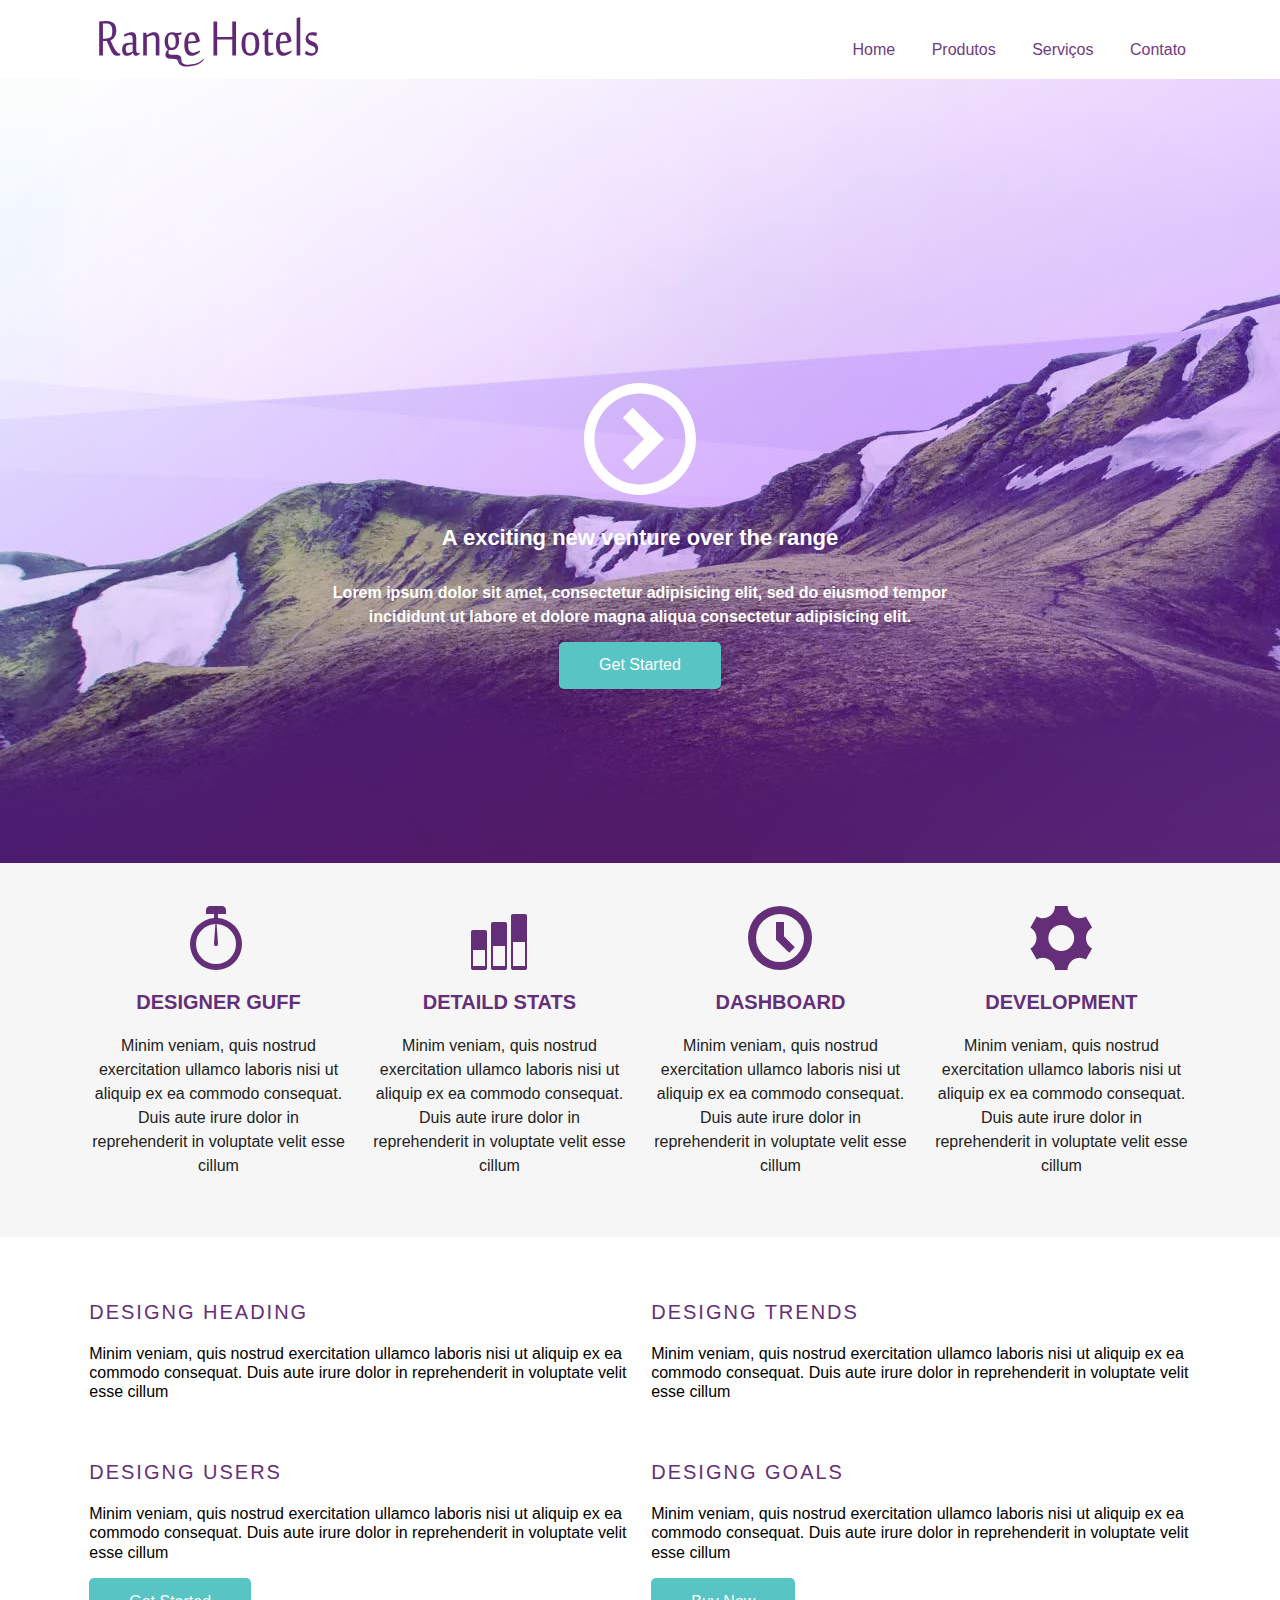
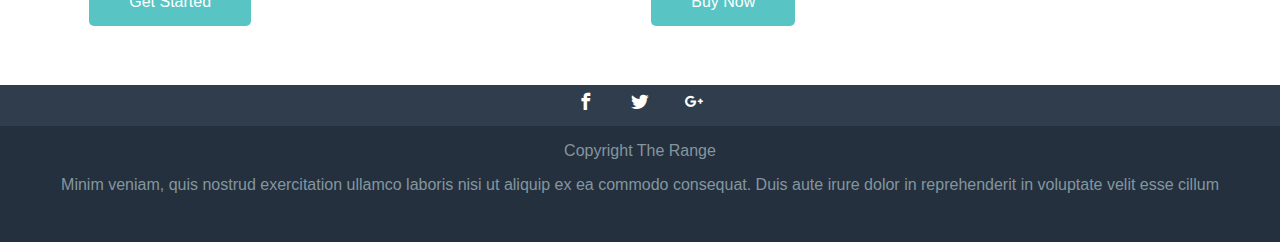
==== index.html @ a4759d1a "upload" ====
﻿<!doctype html>
<html lang="pt-br">
    <head>
        <meta charset="utf-8">
        <title>Range Hotels</title>
        <link href='http://fonts.googleapis.com/css?family=Oxygen:400,300,700' rel='stylesheet' type='text/css'>
        <link href="css/estilos.css" rel="stylesheet">
        <link href="css/normalize.css" rel="stylesheet">
        <link href="icomoon/style.css" rel="stylesheet">
    </head>

    <body>

        <header class="top-header clearfix">
            <div class="maxwidth">
                <img class="top-header-logo" src="images/logo_mob.svg" alt="logotipo range hotles">

                <nav class="top-nav">
                    <ul>
                        <li><a href="#">Home</a></li>
                        <li><a href="#">Produtos</a></li>
                        <li><a href="">Serviços</a></li>
                        <li><a href="#">Contato</a></li>
                    </ul>
                </nav>
            </div>
        </header>
        
        <section class="top-content">
            <div class="maxwidth">
                <div class="icon-play">
                    <img src="images/icon_play.svg" alt="">
                </div>
                <h1 class="top-content-title">A exciting new venture over the range</h1>
                <h2 class="top-content-subtitle">Lorem ipsum dolor sit amet, consectetur adipisicing elit, sed do eiusmod tempor incididunt ut labore et dolore magna aliqua consectetur adipisicing elit.</h2>

                <a href="#" class="button">Get Started</a>
            </div>
        </section>
        
        <section class="middle-content row">
            <div class="maxwidth">
                <article class="col-1_4">
                    <span class="icon-stopwatch"></span>
                    <h3 class="middle-content-title">Designer Guff</h3>

                    <p>Minim veniam, quis nostrud exercitation ullamco laboris nisi ut aliquip ex ea commodo consequat. Duis aute irure dolor in reprehenderit in voluptate velit esse cillum</p>
                </article>

                <article class="col-1_4">
                    <span class="icon-stats-bars2"></span>
                    <h3 class="middle-content-title">Detaild Stats</h3>

                    <p>Minim veniam, quis nostrud exercitation ullamco laboris nisi ut aliquip ex ea commodo consequat. Duis aute irure dolor in reprehenderit in voluptate velit esse cillum</p>
                </article>

                <article class="col-1_4">
                    <span class="icon-clock"></span>
                    <h3 class="middle-content-title">Dashboard</h3>

                    <p>Minim veniam, quis nostrud exercitation ullamco laboris nisi ut aliquip ex ea commodo consequat. Duis aute irure dolor in reprehenderit in voluptate velit esse cillum</p>
                </article>

                <article class="col-1_4">
                    <span class="icon-cog"></span>
                    <h3 class="middle-content-title">Development</h3>

                    <p>Minim veniam, quis nostrud exercitation ullamco laboris nisi ut aliquip ex ea commodo consequat. Duis aute irure dolor in reprehenderit in voluptate velit esse cillum</p>
                </article>
            </div>
        </section>
        
        <section class="main-content row">
            <div class="maxwidth">
                <article class="main-content-article col-1_2">
                    <h3 class="main-content-title">Designg Heading</h3>

                    <p>Minim veniam, quis nostrud exercitation ullamco laboris nisi ut aliquip ex ea commodo consequat. Duis aute irure dolor in reprehenderit in voluptate velit esse cillum</p>
                </article>

                <article class="main-content-article col-1_2">
                    <h3 class="main-content-title">Designg Trends</h3>

                    <p>Minim veniam, quis nostrud exercitation ullamco laboris nisi ut aliquip ex ea commodo consequat. Duis aute irure dolor in reprehenderit in voluptate velit esse cillum</p>
                </article>

                <article class="main-content-article clearfix col-1_2">
                    <h3 class="main-content-title">Designg Users</h3>

                    <p>Minim veniam, quis nostrud exercitation ullamco laboris nisi ut aliquip ex ea commodo consequat. Duis aute irure dolor in reprehenderit in voluptate velit esse cillum</p>

                    <a href="#" class="button">Get Started</a>
                </article>
                <article class="main-content-article clearfix col-1_2">
                    <h3 class="main-content-title">Designg Goals</h3>

                    <p>Minim veniam, quis nostrud exercitation ullamco laboris nisi ut aliquip ex ea commodo consequat. Duis aute irure dolor in reprehenderit in voluptate velit esse cillum</p>

                    <a href="#" class="button">Buy Now</a>
                </article>
            </div>
        </section>
        
        <footer class="footer">
            <ul class="footer-menushare">
                <li><a href="#" class="icon-facebook"><span class="hidden">Facebook</span></a></li>
                <li><a href="#" class="icon-twitter"><span class="hidden">Twitter</span></a></li>
                <li><a href="#" class="icon-google-plus"><span class="hidden">Google Plus</span></a></li>
            </ul>
            
            <p>Copyright The Range</p>
            <p>Minim veniam, quis nostrud exercitation ullamco laboris nisi ut aliquip ex ea commodo consequat. Duis aute irure dolor in reprehenderit in voluptate velit esse cillum</p>
        </footer>
    </body>
</html>
---- css/estilos.css ----
@charset "UTF-8";

html{
    font-family: sans-serif;
}

h1, h2, h3. h4, h5, h6{
    font-family: "Oxygen", arial;
}

.clearfix::after, .row::after{
    content: '';
    display: block;
    clear: both;
}

.maxwidth{
    max-width: 1124px;
    margin-left: auto;
    margin-right: auto;
}

.button{
    display: inline-block;
    padding: .9em 2.5em;
    background-color: #58c4c4;
    border-radius: 5px;
    color: white;
    text-decoration: none;
}

.button:hover{
    background-color: #37a0a0;
}

.icon-play{
    height: 5em;
    display: none;
}

.icon-play img{
    max-width: 100%;
    max-height: 100%;
}

.top-header{
    text-align: center;
}

.top-header-logo{
    margin: .5em;
}

.top-nav{
    background-color: #612674;
    text-align: center;
}

.top-nav ul{
    margin: 0;
    padding: 0;
    list-style: none;
}

.top-nav a{
    color: white;
    text-decoration: none;
    padding: 1em;
    display: block;
}

.top-nav a:hover{
    background-color: #7c3792;
}

.top-content{
    padding: 1em;
    text-align: center;
    background-color: #f6f6f6;
}

.top-content-title{
    color: #612674;
    font-size: 1.375em;
    margin: 1.375em;
}

.top-content-subtitle{
    color: #a87bb7;
    font-size: 1em;
    line-height: 1.5;
}

.middle-content{
    padding: 2em;
    background-color: #f6f6f6;
    text-align: center;
}

.middle-content-title{
    font-size: 1.25em;
    color: #652e79;
    text-transform: uppercase;
}

.middle-content p{
    line-height: 1.5;
    color: #222;
}

.middle-content span[class^=icon]{
    font-size: 4em;
    color: #652e79;
}

.main-content{
    padding: 2em;
    line-height: 1.2;
}

.main-content-article{
    margin-bottom: 3.5em;
}

.main-content-title{
    font-size: 1.25em;
    color: #652e78;
    text-transform: uppercase;
    letter-spacing: .1em;
    font-weight: normal;
}

.hidden{
    width: 0;
    height: 0;
    overflow: hidden;
    opacity: 0;
    display: block;
}

.footer{
    background-color: #25303e;
    color: #83969f;
    text-align: center;
    padding-bottom: 2em;
}

.footer-menushare{
    background-color: #303d4c;
    padding: .5em;
}

.footer-menushare li{
    display: inline-block;
    margin: 0 1em;
}

.footer-menushare a{
    font-size: 1.1em;
    text-decoration: none;
    color: white;
}

@media screen and (min-width: 48.75em){
    .top-header-logo{
        float: left;
    }
    
    .icon-play{
        display: block;
    }
    
    .top-nav{
        background-color: transparent;
        float: right;
        margin-top: 25px;
    }
    
    .top-nav ul{
        margin: 0;
        padding: 0;
    }
    
    .top-nav li{
        display: inline-block;
    }
    
    .top-nav a{
        color: #713a84;
    }
    
    .top-nav a:hover{
        background-color: #e7d9fd;
    }
    
    .top-content{
        background-color: #521a66;
        color: white;
    }
    
    .top-content-title, .top-content-subtitle{
        color: white;
    }
    
    .col-1_4{
        width: 44%;
        margin: 3%;
        float: left;
    }
    
    .main-content-article .button{
        float: right;
    }
}

@media screen and (min-width: 62.5em){
    .top-content{
        background: #521a66 url(../images/bg_topo_1198x670.jpg);
        height: 20em;
        padding-top: 17em;
        background-position: center bottom;
    }
}

@media screen and (min-width: 74em){
    .top-content{
        background-image: url(../images/bg_topo_1600x1374.jpg);
        padding: 19em 20em 10em;
        background-position: center top;
    }
    
    .icon-play{
        height: 7em;
    }
    
    .col-1_4{
        width: 23%;
        margin: 1%;
    }
    
    .col-1_2{
        float: left;
        width: 48%;
        margin: 1%;
    }
    
    .main-content-article .button{
        float: none;
    }
}
---- icomoon/style.css ----
@font-face {
  font-family: 'icomoon';
  src:  url('fonts/icomoon.eot?c0neps');
  src:  url('fonts/icomoon.eot?c0neps#iefix') format('embedded-opentype'),
    url('fonts/icomoon.ttf?c0neps') format('truetype'),
    url('fonts/icomoon.woff?c0neps') format('woff'),
    url('fonts/icomoon.svg?c0neps#icomoon') format('svg');
  font-weight: normal;
  font-style: normal;
  font-display: block;
}

[class^="icon-"], [class*=" icon-"] {
  /* use !important to prevent issues with browser extensions that change fonts */
  font-family: 'icomoon' !important;
  speak: never;
  font-style: normal;
  font-weight: normal;
  font-variant: normal;
  text-transform: none;
  line-height: 1;

  /* Better Font Rendering =========== */
  -webkit-font-smoothing: antialiased;
  -moz-osx-font-smoothing: grayscale;
}

.icon-clock:before {
  content: "\e94e";
}
.icon-stopwatch:before {
  content: "\e952";
}
.icon-cog:before {
  content: "\e994";
}
.icon-stats-bars2:before {
  content: "\e99d";
}
.icon-google-plus:before {
  content: "\ea8b";
}
.icon-facebook:before {
  content: "\ea90";
}
.icon-twitter:before {
  content: "\ea96";
}
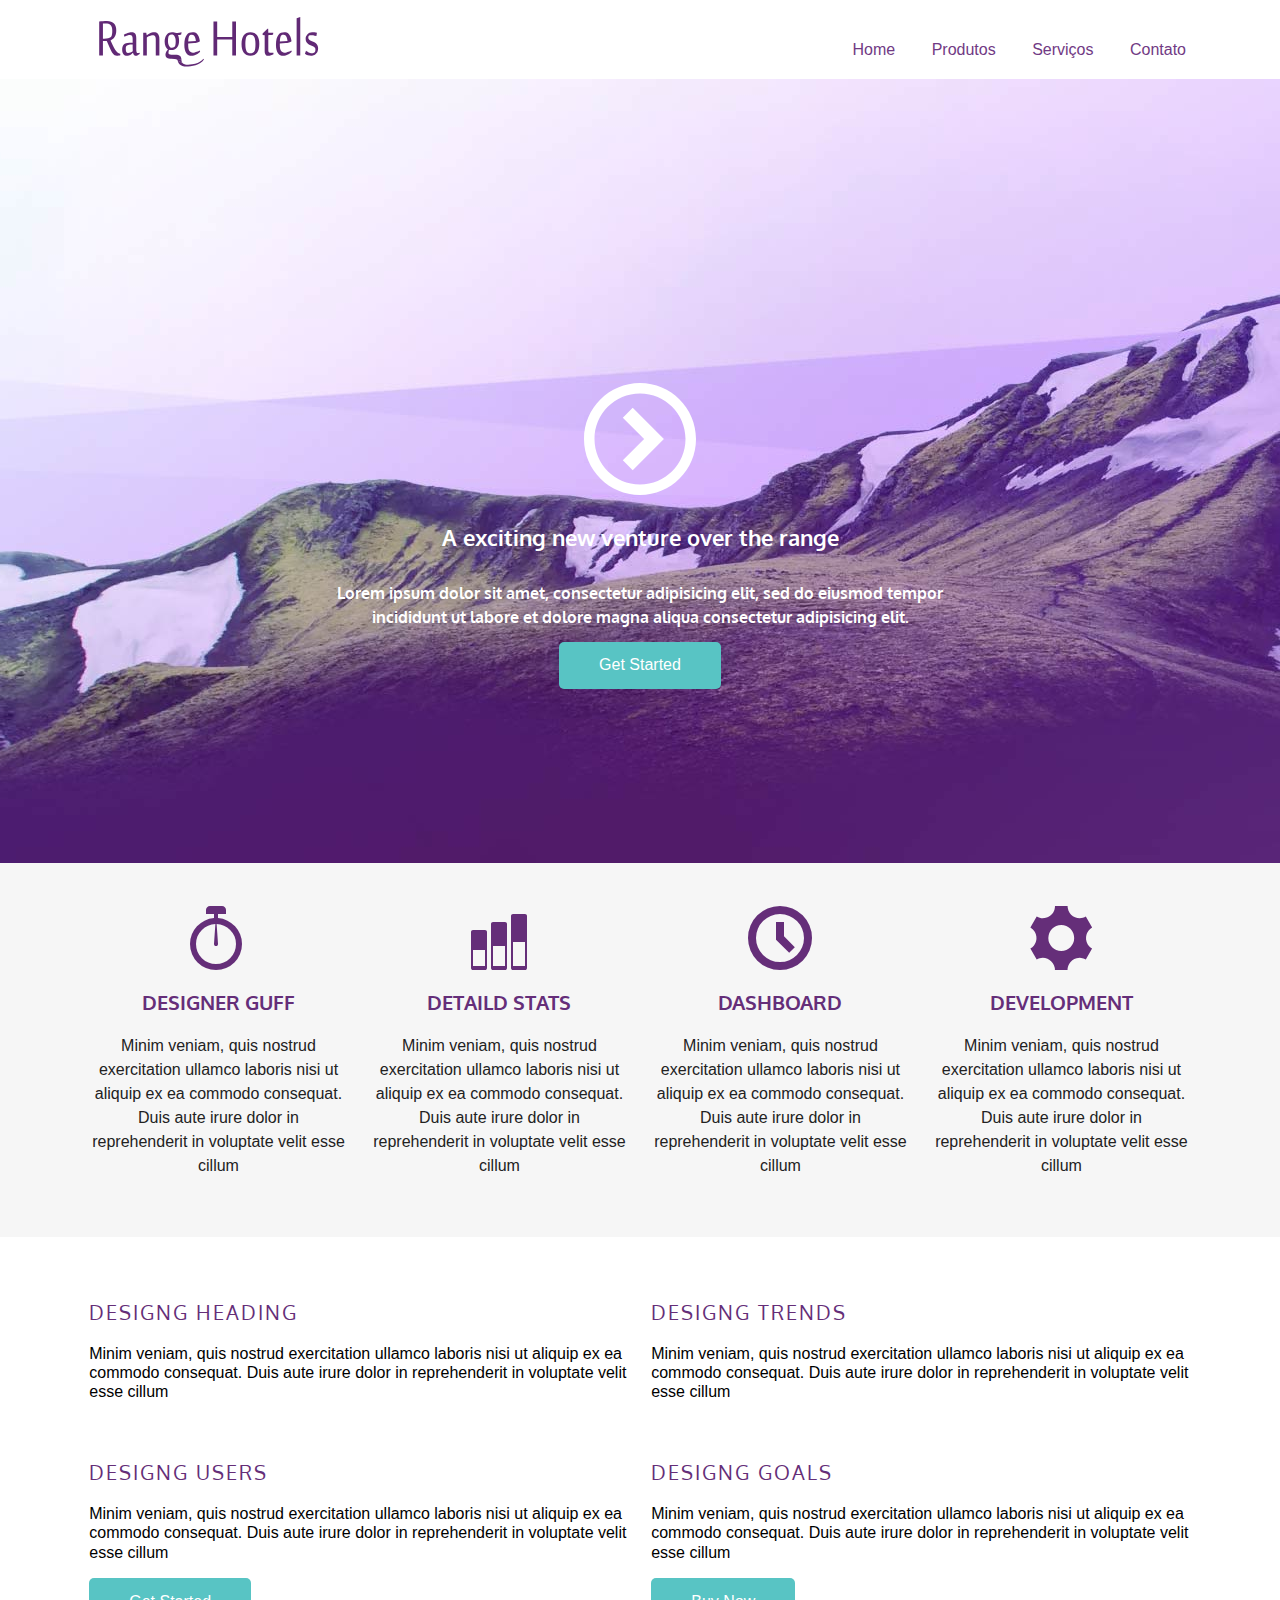
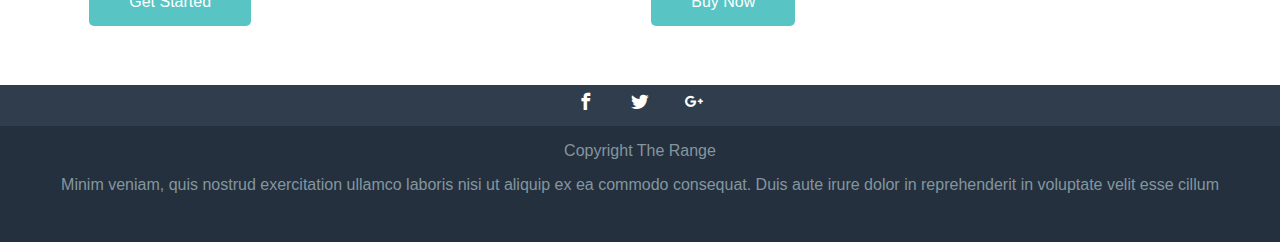
==== commit 7c1fe591: "aplicando meta viewport" ====
--- a/index.html
+++ b/index.html
@@ -1,115 +1,117 @@
-﻿<!doctype html>
-<html lang="pt-br">
-    <head>
-        <meta charset="utf-8">
-        <title>Range Hotels</title>
-        <link href='http://fonts.googleapis.com/css?family=Oxygen:400,300,700' rel='stylesheet' type='text/css'>
-        <link href="css/estilos.css" rel="stylesheet">
-        <link href="css/normalize.css" rel="stylesheet">
-        <link href="icomoon/style.css" rel="stylesheet">
-    </head>
-
-    <body>
-
-        <header class="top-header clearfix">
-            <div class="maxwidth">
-                <img class="top-header-logo" src="images/logo_mob.svg" alt="logotipo range hotles">
-
-                <nav class="top-nav">
-                    <ul>
-                        <li><a href="#">Home</a></li>
-                        <li><a href="#">Produtos</a></li>
-                        <li><a href="">Serviços</a></li>
-                        <li><a href="#">Contato</a></li>
-                    </ul>
-                </nav>
-            </div>
-        </header>
-        
-        <section class="top-content">
-            <div class="maxwidth">
-                <div class="icon-play">
-                    <img src="images/icon_play.svg" alt="">
-                </div>
-                <h1 class="top-content-title">A exciting new venture over the range</h1>
-                <h2 class="top-content-subtitle">Lorem ipsum dolor sit amet, consectetur adipisicing elit, sed do eiusmod tempor incididunt ut labore et dolore magna aliqua consectetur adipisicing elit.</h2>
-
-                <a href="#" class="button">Get Started</a>
-            </div>
-        </section>
-        
-        <section class="middle-content row">
-            <div class="maxwidth">
-                <article class="col-1_4">
-                    <span class="icon-stopwatch"></span>
-                    <h3 class="middle-content-title">Designer Guff</h3>
-
-                    <p>Minim veniam, quis nostrud exercitation ullamco laboris nisi ut aliquip ex ea commodo consequat. Duis aute irure dolor in reprehenderit in voluptate velit esse cillum</p>
-                </article>
-
-                <article class="col-1_4">
-                    <span class="icon-stats-bars2"></span>
-                    <h3 class="middle-content-title">Detaild Stats</h3>
-
-                    <p>Minim veniam, quis nostrud exercitation ullamco laboris nisi ut aliquip ex ea commodo consequat. Duis aute irure dolor in reprehenderit in voluptate velit esse cillum</p>
-                </article>
-
-                <article class="col-1_4">
-                    <span class="icon-clock"></span>
-                    <h3 class="middle-content-title">Dashboard</h3>
-
-                    <p>Minim veniam, quis nostrud exercitation ullamco laboris nisi ut aliquip ex ea commodo consequat. Duis aute irure dolor in reprehenderit in voluptate velit esse cillum</p>
-                </article>
-
-                <article class="col-1_4">
-                    <span class="icon-cog"></span>
-                    <h3 class="middle-content-title">Development</h3>
-
-                    <p>Minim veniam, quis nostrud exercitation ullamco laboris nisi ut aliquip ex ea commodo consequat. Duis aute irure dolor in reprehenderit in voluptate velit esse cillum</p>
-                </article>
-            </div>
-        </section>
-        
-        <section class="main-content row">
-            <div class="maxwidth">
-                <article class="main-content-article col-1_2">
-                    <h3 class="main-content-title">Designg Heading</h3>
-
-                    <p>Minim veniam, quis nostrud exercitation ullamco laboris nisi ut aliquip ex ea commodo consequat. Duis aute irure dolor in reprehenderit in voluptate velit esse cillum</p>
-                </article>
-
-                <article class="main-content-article col-1_2">
-                    <h3 class="main-content-title">Designg Trends</h3>
-
-                    <p>Minim veniam, quis nostrud exercitation ullamco laboris nisi ut aliquip ex ea commodo consequat. Duis aute irure dolor in reprehenderit in voluptate velit esse cillum</p>
-                </article>
-
-                <article class="main-content-article clearfix col-1_2">
-                    <h3 class="main-content-title">Designg Users</h3>
-
-                    <p>Minim veniam, quis nostrud exercitation ullamco laboris nisi ut aliquip ex ea commodo consequat. Duis aute irure dolor in reprehenderit in voluptate velit esse cillum</p>
-
-                    <a href="#" class="button">Get Started</a>
-                </article>
-                <article class="main-content-article clearfix col-1_2">
-                    <h3 class="main-content-title">Designg Goals</h3>
-
-                    <p>Minim veniam, quis nostrud exercitation ullamco laboris nisi ut aliquip ex ea commodo consequat. Duis aute irure dolor in reprehenderit in voluptate velit esse cillum</p>
-
-                    <a href="#" class="button">Buy Now</a>
-                </article>
-            </div>
-        </section>
-        
-        <footer class="footer">
-            <ul class="footer-menushare">
-                <li><a href="#" class="icon-facebook"><span class="hidden">Facebook</span></a></li>
-                <li><a href="#" class="icon-twitter"><span class="hidden">Twitter</span></a></li>
-                <li><a href="#" class="icon-google-plus"><span class="hidden">Google Plus</span></a></li>
-            </ul>
-            
-            <p>Copyright The Range</p>
-            <p>Minim veniam, quis nostrud exercitation ullamco laboris nisi ut aliquip ex ea commodo consequat. Duis aute irure dolor in reprehenderit in voluptate velit esse cillum</p>
-        </footer>
-    </body>
-</html>
+﻿<!doctype html>
+<html lang="pt-br">
+    <head>
+        <meta charset="utf-8">
+        <title>Range Hotels</title>
+        <meta name="viewport" content="width=device-width, initial-scale=1.0">
+
+        <link href='http://fonts.googleapis.com/css?family=Oxygen:400,300,700' rel='stylesheet' type='text/css'>
+        <link href="css/estilos.css" rel="stylesheet">
+        <link href="css/normalize.css" rel="stylesheet">
+        <link href="icomoon/style.css" rel="stylesheet">
+    </head>
+
+    <body>
+
+        <header class="top-header clearfix">
+            <div class="maxwidth">
+                <img class="top-header-logo" src="images/logo_mob.svg" alt="logotipo range hotels">
+
+                <nav class="top-nav">
+                    <ul>
+                        <li><a href="#">Home</a></li>
+                        <li><a href="#">Produtos</a></li>
+                        <li><a href="">Serviços</a></li>
+                        <li><a href="#">Contato</a></li>
+                    </ul>
+                </nav>
+            </div>
+        </header>
+        
+        <section class="top-content">
+            <div class="maxwidth">
+                <div class="icon-play">
+                    <img src="images/icon_play.svg" alt="">
+                </div>
+                <h1 class="top-content-title">A exciting new venture over the range</h1>
+                <h2 class="top-content-subtitle">Lorem ipsum dolor sit amet, consectetur adipisicing elit, sed do eiusmod tempor incididunt ut labore et dolore magna aliqua consectetur adipisicing elit.</h2>
+
+                <a href="#" class="button">Get Started</a>
+            </div>
+        </section>
+        
+        <section class="middle-content row">
+            <div class="maxwidth">
+                <article class="col-1_4">
+                    <span class="icon-stopwatch"></span>
+                    <h3 class="middle-content-title">Designer Guff</h3>
+
+                    <p>Minim veniam, quis nostrud exercitation ullamco laboris nisi ut aliquip ex ea commodo consequat. Duis aute irure dolor in reprehenderit in voluptate velit esse cillum</p>
+                </article>
+
+                <article class="col-1_4">
+                    <span class="icon-stats-bars2"></span>
+                    <h3 class="middle-content-title">Detaild Stats</h3>
+
+                    <p>Minim veniam, quis nostrud exercitation ullamco laboris nisi ut aliquip ex ea commodo consequat. Duis aute irure dolor in reprehenderit in voluptate velit esse cillum</p>
+                </article>
+
+                <article class="col-1_4">
+                    <span class="icon-clock"></span>
+                    <h3 class="middle-content-title">Dashboard</h3>
+
+                    <p>Minim veniam, quis nostrud exercitation ullamco laboris nisi ut aliquip ex ea commodo consequat. Duis aute irure dolor in reprehenderit in voluptate velit esse cillum</p>
+                </article>
+
+                <article class="col-1_4">
+                    <span class="icon-cog"></span>
+                    <h3 class="middle-content-title">Development</h3>
+
+                    <p>Minim veniam, quis nostrud exercitation ullamco laboris nisi ut aliquip ex ea commodo consequat. Duis aute irure dolor in reprehenderit in voluptate velit esse cillum</p>
+                </article>
+            </div>
+        </section>
+        
+        <section class="main-content row">
+            <div class="maxwidth">
+                <article class="main-content-article col-1_2">
+                    <h3 class="main-content-title">Designg Heading</h3>
+
+                    <p>Minim veniam, quis nostrud exercitation ullamco laboris nisi ut aliquip ex ea commodo consequat. Duis aute irure dolor in reprehenderit in voluptate velit esse cillum</p>
+                </article>
+
+                <article class="main-content-article col-1_2">
+                    <h3 class="main-content-title">Designg Trends</h3>
+
+                    <p>Minim veniam, quis nostrud exercitation ullamco laboris nisi ut aliquip ex ea commodo consequat. Duis aute irure dolor in reprehenderit in voluptate velit esse cillum</p>
+                </article>
+
+                <article class="main-content-article clearfix col-1_2">
+                    <h3 class="main-content-title">Designg Users</h3>
+
+                    <p>Minim veniam, quis nostrud exercitation ullamco laboris nisi ut aliquip ex ea commodo consequat. Duis aute irure dolor in reprehenderit in voluptate velit esse cillum</p>
+
+                    <a href="#" class="button">Get Started</a>
+                </article>
+                <article class="main-content-article clearfix col-1_2">
+                    <h3 class="main-content-title">Designg Goals</h3>
+
+                    <p>Minim veniam, quis nostrud exercitation ullamco laboris nisi ut aliquip ex ea commodo consequat. Duis aute irure dolor in reprehenderit in voluptate velit esse cillum</p>
+
+                    <a href="#" class="button">Buy Now</a>
+                </article>
+            </div>
+        </section>
+        
+        <footer class="footer">
+            <ul class="footer-menushare">
+                <li><a href="#" class="icon-facebook"><span class="hidden">Facebook</span></a></li>
+                <li><a href="#" class="icon-twitter"><span class="hidden">Twitter</span></a></li>
+                <li><a href="#" class="icon-google-plus"><span class="hidden">Google Plus</span></a></li>
+            </ul>
+            
+            <p>Copyright The Range</p>
+            <p>Minim veniam, quis nostrud exercitation ullamco laboris nisi ut aliquip ex ea commodo consequat. Duis aute irure dolor in reprehenderit in voluptate velit esse cillum</p>
+        </footer>
+    </body>
+</html>
--- a/css/estilos.css
+++ b/css/estilos.css
@@ -1,250 +1,250 @@
-@charset "UTF-8";
-
-html{
-    font-family: sans-serif;
-}
-
-h1, h2, h3. h4, h5, h6{
-    font-family: "Oxygen", arial;
-}
-
-.clearfix::after, .row::after{
-    content: '';
-    display: block;
-    clear: both;
-}
-
-.maxwidth{
-    max-width: 1124px;
-    margin-left: auto;
-    margin-right: auto;
-}
-
-.button{
-    display: inline-block;
-    padding: .9em 2.5em;
-    background-color: #58c4c4;
-    border-radius: 5px;
-    color: white;
-    text-decoration: none;
-}
-
-.button:hover{
-    background-color: #37a0a0;
-}
-
-.icon-play{
-    height: 5em;
-    display: none;
-}
-
-.icon-play img{
-    max-width: 100%;
-    max-height: 100%;
-}
-
-.top-header{
-    text-align: center;
-}
-
-.top-header-logo{
-    margin: .5em;
-}
-
-.top-nav{
-    background-color: #612674;
-    text-align: center;
-}
-
-.top-nav ul{
-    margin: 0;
-    padding: 0;
-    list-style: none;
-}
-
-.top-nav a{
-    color: white;
-    text-decoration: none;
-    padding: 1em;
-    display: block;
-}
-
-.top-nav a:hover{
-    background-color: #7c3792;
-}
-
-.top-content{
-    padding: 1em;
-    text-align: center;
-    background-color: #f6f6f6;
-}
-
-.top-content-title{
-    color: #612674;
-    font-size: 1.375em;
-    margin: 1.375em;
-}
-
-.top-content-subtitle{
-    color: #a87bb7;
-    font-size: 1em;
-    line-height: 1.5;
-}
-
-.middle-content{
-    padding: 2em;
-    background-color: #f6f6f6;
-    text-align: center;
-}
-
-.middle-content-title{
-    font-size: 1.25em;
-    color: #652e79;
-    text-transform: uppercase;
-}
-
-.middle-content p{
-    line-height: 1.5;
-    color: #222;
-}
-
-.middle-content span[class^=icon]{
-    font-size: 4em;
-    color: #652e79;
-}
-
-.main-content{
-    padding: 2em;
-    line-height: 1.2;
-}
-
-.main-content-article{
-    margin-bottom: 3.5em;
-}
-
-.main-content-title{
-    font-size: 1.25em;
-    color: #652e78;
-    text-transform: uppercase;
-    letter-spacing: .1em;
-    font-weight: normal;
-}
-
-.hidden{
-    width: 0;
-    height: 0;
-    overflow: hidden;
-    opacity: 0;
-    display: block;
-}
-
-.footer{
-    background-color: #25303e;
-    color: #83969f;
-    text-align: center;
-    padding-bottom: 2em;
-}
-
-.footer-menushare{
-    background-color: #303d4c;
-    padding: .5em;
-}
-
-.footer-menushare li{
-    display: inline-block;
-    margin: 0 1em;
-}
-
-.footer-menushare a{
-    font-size: 1.1em;
-    text-decoration: none;
-    color: white;
-}
-
-@media screen and (min-width: 48.75em){
-    .top-header-logo{
-        float: left;
-    }
-    
-    .icon-play{
-        display: block;
-    }
-    
-    .top-nav{
-        background-color: transparent;
-        float: right;
-        margin-top: 25px;
-    }
-    
-    .top-nav ul{
-        margin: 0;
-        padding: 0;
-    }
-    
-    .top-nav li{
-        display: inline-block;
-    }
-    
-    .top-nav a{
-        color: #713a84;
-    }
-    
-    .top-nav a:hover{
-        background-color: #e7d9fd;
-    }
-    
-    .top-content{
-        background-color: #521a66;
-        color: white;
-    }
-    
-    .top-content-title, .top-content-subtitle{
-        color: white;
-    }
-    
-    .col-1_4{
-        width: 44%;
-        margin: 3%;
-        float: left;
-    }
-    
-    .main-content-article .button{
-        float: right;
-    }
-}
-
-@media screen and (min-width: 62.5em){
-    .top-content{
-        background: #521a66 url(../images/bg_topo_1198x670.jpg);
-        height: 20em;
-        padding-top: 17em;
-        background-position: center bottom;
-    }
-}
-
-@media screen and (min-width: 74em){
-    .top-content{
-        background-image: url(../images/bg_topo_1600x1374.jpg);
-        padding: 19em 20em 10em;
-        background-position: center top;
-    }
-    
-    .icon-play{
-        height: 7em;
-    }
-    
-    .col-1_4{
-        width: 23%;
-        margin: 1%;
-    }
-    
-    .col-1_2{
-        float: left;
-        width: 48%;
-        margin: 1%;
-    }
-    
-    .main-content-article .button{
-        float: none;
-    }
+@charset "UTF-8";
+
+html{
+    font-family: sans-serif;
+}
+
+h1, h2, h3, h4, h5, h6{
+    font-family: "Oxygen", arial;
+}
+
+.clearfix::after, .row::after{
+    content: '';
+    display: block;
+    clear: both;
+}
+
+.maxwidth{
+    max-width: 1124px;
+    margin-left: auto;
+    margin-right: auto;
+}
+
+.button{
+    display: inline-block;
+    padding: .9em 2.5em;
+    background-color: #58c4c4;
+    border-radius: 5px;
+    color: white;
+    text-decoration: none;
+}
+
+.button:hover{
+    background-color: #37a0a0;
+}
+
+.icon-play{
+    height: 5em;
+    display: none;
+}
+
+.icon-play img{
+    max-width: 100%;
+    max-height: 100%;
+}
+
+.top-header{
+    text-align: center;
+}
+
+.top-header-logo{
+    margin: .5em;
+}
+
+.top-nav{
+    background-color: #612674;
+    text-align: center;
+}
+
+.top-nav ul{
+    margin: 0;
+    padding: 0;
+    list-style: none;
+}
+
+.top-nav a{
+    color: white;
+    text-decoration: none;
+    padding: 1em;
+    display: block;
+}
+
+.top-nav a:hover{
+    background-color: #7c3792;
+}
+
+.top-content{
+    padding: 1em;
+    text-align: center;
+    background-color: #f6f6f6;
+}
+
+.top-content-title{
+    color: #612674;
+    font-size: 1.375em;
+    margin: 1.375em;
+}
+
+.top-content-subtitle{
+    color: #a87bb7;
+    font-size: 1em;
+    line-height: 1.5;
+}
+
+.middle-content{
+    padding: 2em;
+    background-color: #f6f6f6;
+    text-align: center;
+}
+
+.middle-content-title{
+    font-size: 1.25em;
+    color: #652e79;
+    text-transform: uppercase;
+}
+
+.middle-content p{
+    line-height: 1.5;
+    color: #222;
+}
+
+.middle-content span[class^=icon]{
+    font-size: 4em;
+    color: #652e79;
+}
+
+.main-content{
+    padding: 2em;
+    line-height: 1.2;
+}
+
+.main-content-article{
+    margin-bottom: 3.5em;
+}
+
+.main-content-title{
+    font-size: 1.25em;
+    color: #652e78;
+    text-transform: uppercase;
+    letter-spacing: .1em;
+    font-weight: normal;
+}
+
+.hidden{
+    width: 0;
+    height: 0;
+    overflow: hidden;
+    opacity: 0;
+    display: block;
+}
+
+.footer{
+    background-color: #25303e;
+    color: #83969f;
+    text-align: center;
+    padding-bottom: 2em;
+}
+
+.footer-menushare{
+    background-color: #303d4c;
+    padding: .5em;
+}
+
+.footer-menushare li{
+    display: inline-block;
+    margin: 0 1em;
+}
+
+.footer-menushare a{
+    font-size: 1.1em;
+    text-decoration: none;
+    color: white;
+}
+
+@media screen and (min-width: 48.75em){
+    .top-header-logo{
+        float: left;
+    }
+    
+    .icon-play{
+        display: block;
+    }
+    
+    .top-nav{
+        background-color: transparent;
+        float: right;
+        margin-top: 25px;
+    }
+    
+    .top-nav ul{
+        margin: 0;
+        padding: 0;
+    }
+    
+    .top-nav li{
+        display: inline-block;
+    }
+    
+    .top-nav a{
+        color: #713a84;
+    }
+    
+    .top-nav a:hover{
+        background-color: #e7d9fd;
+    }
+    
+    .top-content{
+        background-color: #521a66;
+        color: white;
+    }
+    
+    .top-content-title, .top-content-subtitle{
+        color: white;
+    }
+    
+    .col-1_4{
+        width: 44%;
+        margin: 3%;
+        float: left;
+    }
+    
+    .main-content-article .button{
+        float: right;
+    }
+}
+
+@media screen and (min-width: 62.5em){
+    .top-content{
+        background: #521a66 url(../images/bg_topo_1198x670.jpg);
+        height: 20em;
+        padding-top: 17em;
+        background-position: center bottom;
+    }
+}
+
+@media screen and (min-width: 74em){
+    .top-content{
+        background-image: url(../images/bg_topo_1600x1374.jpg);
+        padding: 19em 20em 10em;
+        background-position: center top;
+    }
+    
+    .icon-play{
+        height: 7em;
+    }
+    
+    .col-1_4{
+        width: 23%;
+        margin: 1%;
+    }
+    
+    .col-1_2{
+        float: left;
+        width: 48%;
+        margin: 1%;
+    }
+    
+    .main-content-article .button{
+        float: none;
+    }
 }--- a/icomoon/style.css
+++ b/icomoon/style.css
@@ -1,48 +1,48 @@
-@font-face {
-  font-family: 'icomoon';
-  src:  url('fonts/icomoon.eot?c0neps');
-  src:  url('fonts/icomoon.eot?c0neps#iefix') format('embedded-opentype'),
-    url('fonts/icomoon.ttf?c0neps') format('truetype'),
-    url('fonts/icomoon.woff?c0neps') format('woff'),
-    url('fonts/icomoon.svg?c0neps#icomoon') format('svg');
-  font-weight: normal;
-  font-style: normal;
-  font-display: block;
-}
-
-[class^="icon-"], [class*=" icon-"] {
-  /* use !important to prevent issues with browser extensions that change fonts */
-  font-family: 'icomoon' !important;
-  speak: never;
-  font-style: normal;
-  font-weight: normal;
-  font-variant: normal;
-  text-transform: none;
-  line-height: 1;
-
-  /* Better Font Rendering =========== */
-  -webkit-font-smoothing: antialiased;
-  -moz-osx-font-smoothing: grayscale;
-}
-
-.icon-clock:before {
-  content: "\e94e";
-}
-.icon-stopwatch:before {
-  content: "\e952";
-}
-.icon-cog:before {
-  content: "\e994";
-}
-.icon-stats-bars2:before {
-  content: "\e99d";
-}
-.icon-google-plus:before {
-  content: "\ea8b";
-}
-.icon-facebook:before {
-  content: "\ea90";
-}
-.icon-twitter:before {
-  content: "\ea96";
-}
+@font-face {
+  font-family: 'icomoon';
+  src:  url('fonts/icomoon.eot?c0neps');
+  src:  url('fonts/icomoon.eot?c0neps#iefix') format('embedded-opentype'),
+    url('fonts/icomoon.ttf?c0neps') format('truetype'),
+    url('fonts/icomoon.woff?c0neps') format('woff'),
+    url('fonts/icomoon.svg?c0neps#icomoon') format('svg');
+  font-weight: normal;
+  font-style: normal;
+  font-display: block;
+}
+
+[class^="icon-"], [class*=" icon-"] {
+  /* use !important to prevent issues with browser extensions that change fonts */
+  font-family: 'icomoon' !important;
+  speak: never;
+  font-style: normal;
+  font-weight: normal;
+  font-variant: normal;
+  text-transform: none;
+  line-height: 1;
+
+  /* Better Font Rendering =========== */
+  -webkit-font-smoothing: antialiased;
+  -moz-osx-font-smoothing: grayscale;
+}
+
+.icon-clock:before {
+  content: "\e94e";
+}
+.icon-stopwatch:before {
+  content: "\e952";
+}
+.icon-cog:before {
+  content: "\e994";
+}
+.icon-stats-bars2:before {
+  content: "\e99d";
+}
+.icon-google-plus:before {
+  content: "\ea8b";
+}
+.icon-facebook:before {
+  content: "\ea90";
+}
+.icon-twitter:before {
+  content: "\ea96";
+}
